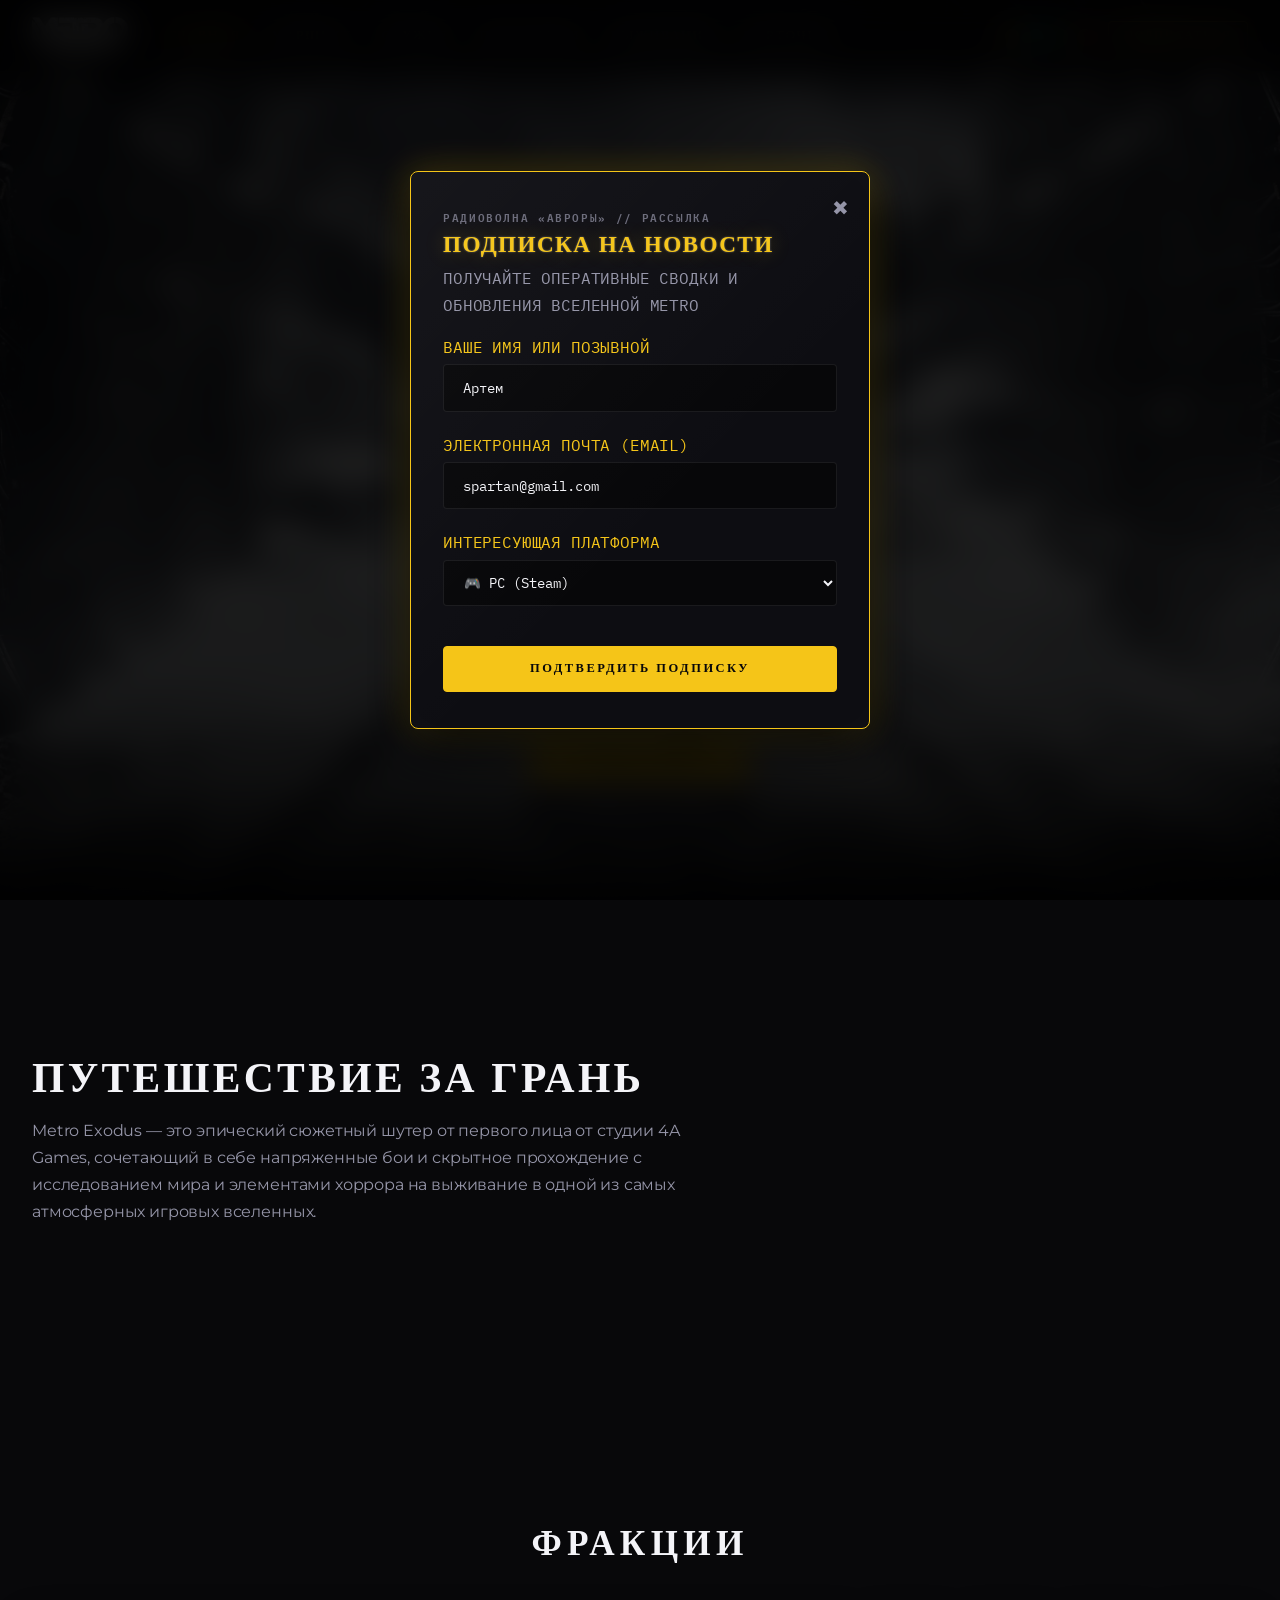
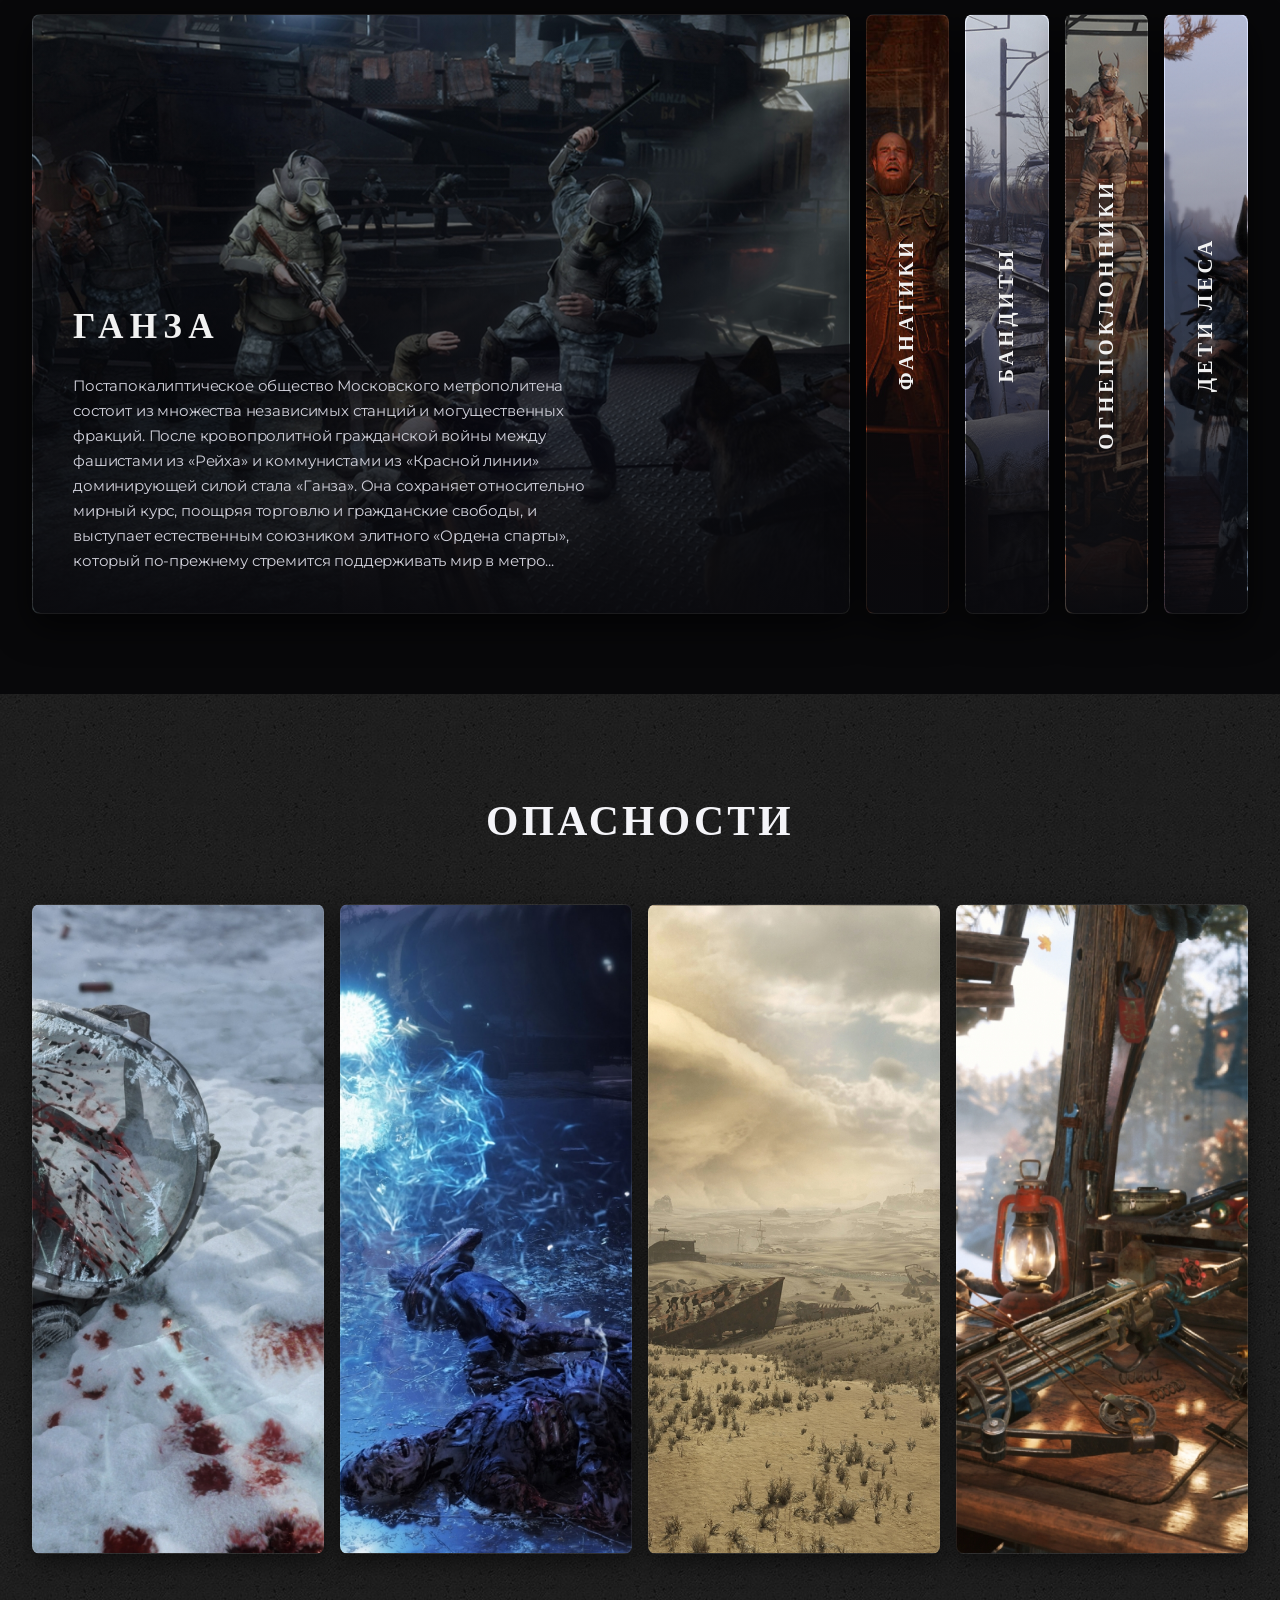
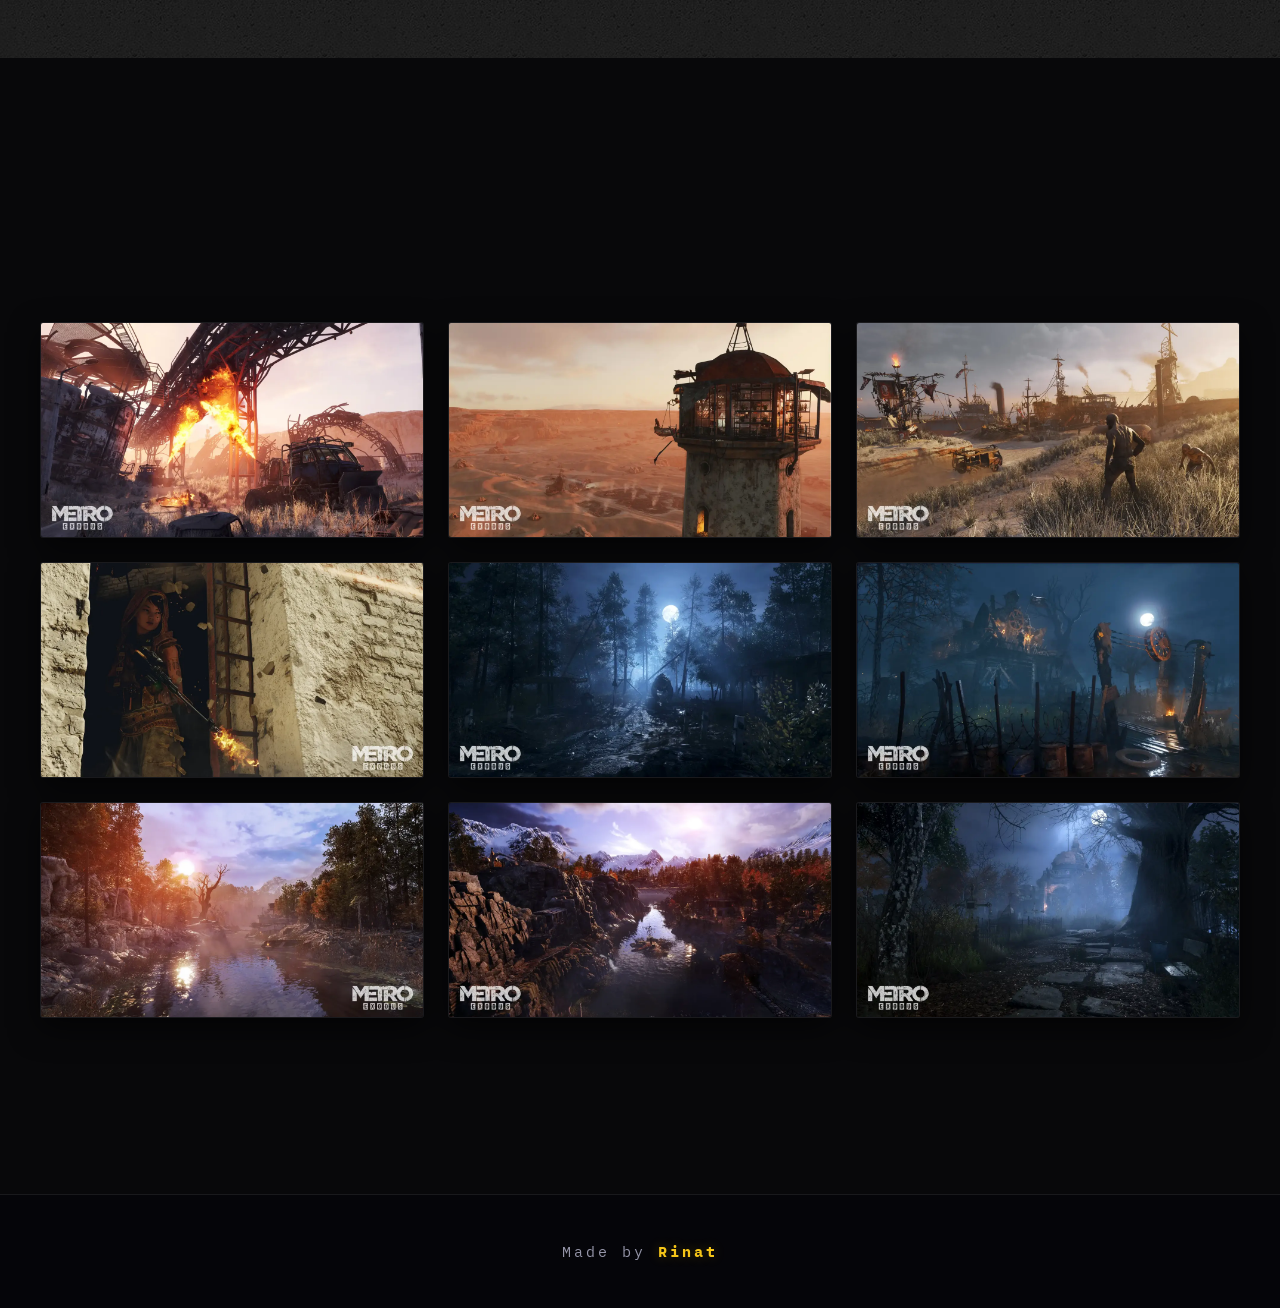
==== index.html @ ff0a6dcc "add full project" ====
<!DOCTYPE html>
<html lang="ru">
<head>
  <meta charset="UTF-8">
  <meta name="viewport" content="width=device-width, initial-scale=1.0">
  <title>METRO EXODUS | Официальный Промо-Портал</title>
  <meta name="description" content="Официальный мультистраничный промо-портал игры Metro Exodus. Исследуйте постапокалиптическую Россию на борту бронепоезда «Аврора».">
  <link rel="icon" type="image/svg+xml" href="/public/images/logo-title.png">
  <link rel="preconnect" href="https://player.vimeo.com">
  <link rel="preconnect" href="https://vod-progressive.akamaized.net">
  <link rel="stylesheet" href="css/style.css">
  <link rel="stylesheet" href="css/animations.css">
</head>
<body>

  <!-- Кастомный курсор -->
  <div class="custom-cursor" id="cursor"></div>
  <div class="custom-cursor-dot" id="cursor-dot"></div>

  <!-- Шапка сайта: логотип, навигация, кнопки цвета, подписка -->
  <header>
    <div class="header-container">
      <div class="logo-nav-group">
        <a href="index.html" class="logo-group">
          <img src="public/images/metro-exodus-logo.png" alt="Metro Exodus" class="nav-logo-img">
        </a>

        <nav>
          <ul>
            <li><a href="index.html" class="active">Главная</a></li>
            <li><a href="pages/journey.html">Маршрут</a></li>
            <li><a href="pages/arsenal.html">Оружие</a></li>
            <li><a href="pages/crew.html">Персонажи</a></li>
            <li><a href="pages/survival.html">Выживание</a></li>
            <li><a href="pages/cards.html">Карточки</a></li>
          </ul>
        </nav>
      </div>

      <!-- Кнопки цвета и подписка -->
      <div class="hud-controls">
        <div class="colors-buttons">
          <div class="btn-color" data-color="#f5c518" style="background: #f5c518;" title="Янтарный Спарты"></div>
          <div class="btn-color" data-color="#00d2ff" style="background: #00d2ff;" title="Неоновый Синий"></div>
          <div class="btn-color" data-color="#2cb53e" style="background: #2cb53e;" title="Радиационный Зеленый"></div>
          <div class="btn-color" data-color="#e23b3b" style="background: #e23b3b;" title="Аварийный Красный"></div>
        </div>

        <button class="btn btn-sm shimmer-btn" id="order-btn" style="padding: 0.4rem 0.95rem; font-size: 0.72rem;">ПОДПИСАТЬСЯ</button>
      </div>
    </div>
  </header>

  <!-- Главный экран: видео-фон, логотип, кнопки КУПИТЬ и ТРЕЙЛЕР -->
  <section id="hero">
    <div class="hero-bg">
      <img src="public/images/presentation-img.png" alt="Metro Exodus Hero" class="hero-fallback-img">
      <iframe
        src="https://player.vimeo.com/video/1082503286?background=1&dnt=1&autoplay=1&loop=1&byline=0&title=0&muted=1"
        class="hero-video-iframe"
        frameborder="0"
        allow="autoplay; fullscreen"
        allowfullscreen
        loading="eager"
      ></iframe>
      <div class="hero-gradient"></div>
    </div>
    <canvas id="hero-canvas" style="position: absolute; inset:0; pointer-events: none;"></canvas>
    
    <div class="hero-content reveal">
      <div class="hero-top-logo-wrap">
        <img src="public/images/metro-exodus-logo.png" alt="Metro Exodus" class="hero-center-logo">
      </div>
      
      <div class="hero-bottom-actions">
        <div class="hero-cta-stack">
          <a href="https://store.steampowered.com/app/412020/Metro_Exodus/" target="_blank" rel="noopener noreferrer" class="btn-hero-primary" id="btn-buy-steam" style="text-decoration: none;">
            <span id="hero-order-text">КУПИТЬ СЕЙЧАС</span>
          </a>
          
          <button class="btn-hero-trailer" id="btn-watch-trailer" type="button" data-trailer-modal>
            <svg class="play-icon" width="12" height="12" viewBox="0 0 24 24" fill="currentColor"><polygon points="5 3 19 12 5 21 5 3"/></svg>
            <span>СМОТРЕТЬ ТРЕЙЛЕР</span>
          </button>
        </div>
      </div>
    </div>
  </section>

  <section class="about-game">
    <div class="container">
      <div class="about-game-content">
        <div class="section-header">
          <h2 class="section-title">Путешествие за грань</h2>
          <p class="section-desc">
            Metro Exodus — это эпический сюжетный шутер от первого лица от студии 4A Games, сочетающий в себе напряженные бои и скрытное прохождение с исследованием мира и элементами хоррора на выживание в одной из самых атмосферных игровых вселенных.
          </p>
      </div>
      <div class="about-game-video">
        <iframe src="https://player.vimeo.com/video/563737485?autoplay=1&muted=1&background=1" frameborder="0" allow="accelerometer; autoplay; clipboard-write; encrypted-media; gyroscope; picture-in-picture; web-share" allowfullscreen></iframe>
      </div>
    </div>
  </section>

  <section class="factions">
  <div class="container">
    <div class="faction-main-title">
      <h2>Фракции</h2>
    </div>
    <div class="faction-cards">
      <div class="faction-card faction-hanza active-faction">
        <div class="faction-content">
          <h2 class="faction-title">Ганза</h2>
          <p class="faction-description">Постапокалиптическое общество Московского метрополитена состоит из множества независимых станций и могущественных фракций. После кровопролитной гражданской войны между фашистами из «Рейха» и коммунистами из «Красной линии» доминирующей силой стала «Ганза». Она сохраняет относительно мирный курс, поощряя торговлю и гражданские свободы, и выступает естественным союзником элитного «Ордена спарты», который по-прежнему стремится поддерживать мир в метро...</p>
        </div>
      </div>

      <div class="faction-card faction-fanatici">
        <div class="faction-content">
          <h2 class="faction-title">Фанатики</h2>
          <p class="faction-description">На Пустошах возникло немало замкнутых общин, но едва ли найдется более странная, чем группа фанатиков, обосновавшихся у берегов Волги. Считая, что любые технологии — это безумие человечества и лишь отказ от них дарует спасение, эти люди под бдительным оком своего зловещего, но по-своему харизматичного лидера Силантия начали поклоняться великому и могучему зверю, таящемуся в глубинах вод…</p>
        </div>
      </div>

      <div class="faction-card faction-bandits">
        <div class="faction-content">
          <h2 class="faction-title">Бандиты</h2>
          <p class="faction-description">Когда не остается надежды на возвращение к нормальной жизни, неудивительно, что по всей пустоши возникают бандитские шайки. Свирепые и беспощадные банды, обосновавшиеся на берегах Волги, похоже, заключили между собой перемирие и теперь сосредоточились на том, чтобы терроризировать местных жителей и отбирать у них всё, что представляет хоть какую-то ценность.</p>
        </div>
      </div>

      <div class="faction-card faction-fire-worshippers">
        <div class="faction-content">
          <h2 class="faction-title">Огнепоклонники</h2>
          <p class="faction-description">Огнепоклонники это господствующий класс в неофеодальном обществе пустыни; они держатся с подобающей самоуверенностью и ни во что не ставят человеческую сущность своих противников. Своим названием они обязаны культу «Священного пламени», созданному их предводителем Бароном для того, чтобы держать порабощенное население в повиновении.</p>
        </div>
      </div>

      <div class="faction-card faction-children-of-the-forest">
        <div class="faction-content">
          <h2 class="faction-title">Дети леса</h2>
          <p class="faction-description">«Дети леса» это, по сути, группа детей, которые оказались отрезаны от мира в скаутском лагере с началом войны и так и не успели по-настоящему повзрослеть. Под опекой своего наставника, которого они называют Учителем, они научились выживать в дикой природе и противостоять любым угрозам будь то капризы погоды, свирепые звери, набеги бандитов или незваные гости.</p>
        </div>
      </div>
    </div>
  </div>
  </section>

  <section class="hazards">
    <div class="container">
      <div class="section-header" style="text-align: center;">
        <h2 class="section-title">Опасности</h2>
      </div>
      <div class="hazards-cards">
        <div class="hazard-card hazard-radiation">
          <div class="hazard-content hazad-active">
            <h2 class="hazard-title">Радиация</h2>
            <p class="hazard-description">Вся поверхность Москвы окутана пеленой опасной радиации. Чтобы дышать в таких условиях, Артему и рейнджерам приходится постоянно носить противогазы, когда они находятся на поверхности. Орден «Спарта» полагал, что за пределами Москвы царят столь же непригодные для жизни условия, но теперь всё изменилось…</p>
          </div>
        </div>
        <div class="hazard-card hazard-anomaly">
          <div class="hazard-content">
            <h2 class="hazard-title">Аномалии</h2>
            <p class="hazard-description">Эти гудящие синие сгустки электрической энергии  одна из диковин постапокалиптического мира. Чрезвычайно опасные для всего, что оказывается в радиусе их действия, эти странно притягательные сферы могут появляться как днем, так и ночью, но обычно движутся по одному и тому же маршруту.</p>
          </div>
        </div>
        <div class="hazard-card hazard-sandstorm">
          <div class="hazard-content">
            <h2 class="hazard-title">Песчаные бури</h2>
            <p class="hazard-description">Пустыня суровая среда даже в лучшие времена. Невыносимая жара, необходимость постоянного обслуживания техники из-за вездесущего песка и — если уж совсем не повезет  песчаные бури. Эти стены песка сводят видимость практически к нулю и могут стать смертельной угрозой, если вовремя не найти укрытие.</p>
          </div>
        </div>
        <div class="hazard-card hazard-survival">
          <div class="hazard-content">
            <h2 class="hazard-title">Выживание</h2>
            <p class="hazard-description">Оказаться отрезанным от цивилизации это серьезное испытание для ваших навыков выживания. Угрозу для жизни представляют не только дикие звери и природные опасности, но и нехватка ресурсов: здесь непросто найти боеприпасы и припасы.</p>
          </div>
        </div>
      </div>
    </div>
  </section>

  <!-- Сетка скриншотов 3×3 — по клику открывается лайтбокс-слайдер -->
  <section id="media" class="media-gallery-section" style="padding: 5rem 0 6rem 0;">
    <div class="container">
      <div class="section-header reveal" style="text-align: center; margin-bottom: 2.5rem;">
        <h2 class="section-title" style="font-family: var(--font-heading); font-size: 2.6rem; letter-spacing: 0.15em;">МЕДИА</h2>
        <div class="title-accent-bar" style="width: 46px; height: 3px; background: var(--primary); margin: 0.75rem auto 1.5rem auto; border-radius: 2px; box-shadow: 0 0 10px var(--primary-glow);"></div>
        <p class="section-desc" style="max-width: 600px; margin: 0 auto; color: var(--foreground-muted);">
          Кадры экспедиции «Авроры» сквозь постапокалиптические просторы России. Нажмите на любое изображение для просмотра в слайдере.
        </p>
      </div>

      <div class="media-gallery-grid reveal">
        <div class="media-grid-item" data-index="0" data-full="public/images/metro-exodus-ss-1.webp">
          <img src="public/images/metro-exodus-ss-1.webp" alt="Metro Exodus Screenshot 1" loading="lazy">
        </div>
        <div class="media-grid-item" data-index="1" data-full="public/images/metro-exodus-ss-2.webp">
          <img src="public/images/metro-exodus-ss-2.webp" alt="Metro Exodus Screenshot 2" loading="lazy">
        </div>
        <div class="media-grid-item" data-index="2" data-full="public/images/metro-exodus-ss-3.webp">
          <img src="public/images/metro-exodus-ss-3.webp" alt="Metro Exodus Screenshot 3" loading="lazy">
        </div>
        <div class="media-grid-item" data-index="3" data-full="public/images/metro-exodus-ss-4.webp">
          <img src="public/images/metro-exodus-ss-4.webp" alt="Metro Exodus Screenshot 4" loading="lazy">
        </div>
        <div class="media-grid-item" data-index="4" data-full="public/images/metro-exodus-ss-5.webp">
          <img src="public/images/metro-exodus-ss-5.webp" alt="Metro Exodus Screenshot 5" loading="lazy">
        </div>
        <div class="media-grid-item" data-index="5" data-full="public/images/metro-exodus-ss-6.webp">
          <img src="public/images/metro-exodus-ss-6.webp" alt="Metro Exodus Screenshot 6" loading="lazy">
        </div>
        <div class="media-grid-item" data-index="6" data-full="public/images/metro-exodus-ss-7.webp">
          <img src="public/images/metro-exodus-ss-7.webp" alt="Metro Exodus Screenshot 7" loading="lazy">
        </div>
        <div class="media-grid-item" data-index="7" data-full="public/images/metro-exodus-ss-8.webp">
          <img src="public/images/metro-exodus-ss-8.webp" alt="Metro Exodus Screenshot 8" loading="lazy">
        </div>
        <div class="media-grid-item" data-index="8" data-full="public/images/metro-exodus-ss-9.webp">
          <img src="public/images/metro-exodus-ss-9.webp" alt="Metro Exodus Screenshot 9" loading="lazy">
        </div>
      </div>
    </div>
  </section>

  <!-- Лайтбокс для просмотра скриншотов -->
  <div class="modal" id="media-slider-modal">
    <div class="modal_dialog media-slider-dialog">
      <div class="modal_content media-slider-content">
        <div class="modal_close" id="media-slider-close">&#10006;</div>
        <button class="slider-nav-btn slider-prev" id="media-slider-prev" aria-label="Предыдущий слайд">&#10094;</button>
        <button class="slider-nav-btn slider-next" id="media-slider-next" aria-label="Следующий слайд">&#10095;</button>
        <div class="media-slider-img-wrap">
          <img id="media-slider-img" src="" alt="Metro Exodus Screenshot Fullscreen">
        </div>
      </div>
    </div>
  </div>

  <!-- Модальное окно с трейлером -->
  <div class="modal" id="trailer-modal">
    <div class="modal_dialog trailer-modal-dialog">
      <div class="modal_content trailer-modal-content">
        <div class="modal_close" id="trailer-close">&#10006;</div>
        <div class="trailer-iframe-wrap">
          <iframe
            id="trailer-iframe"
            src=""
            data-src="https://www.youtube.com/embed/fbbqlvuovQ0?autoplay=1"
            title="Metro Exodus - Official Gameplay Trailer"
            allow="accelerometer; autoplay; clipboard-write; encrypted-media; gyroscope; picture-in-picture; web-share"
            allowfullscreen
          ></iframe>
        </div>
      </div>
    </div>
  </div>

  <!-- Модальное окно подписки на новости -->
  <div class="modal" id="order-modal">
    <div class="modal_dialog" style="max-width: 460px; width: 92%;">
      <div class="modal_content metal-panel" style="padding: 2.25rem 2rem; position: relative;">
        <div class="modal_close" id="order-close">&#10006;</div>
        
        <!-- Form View -->
        <div id="subscribe-form-view">
          <div class="tech-stamp text-primary font-bold" style="font-size: 0.68rem; letter-spacing: 0.15em;">РАДИОВОЛНА «АВРОРЫ» // РАССЫЛКА</div>
          <h3 class="modal_title text-glow" style="margin-top: 0.35rem; font-size: 1.45rem; line-height: 1.2;">ПОДПИСКА НА НОВОСТИ</h3>
          <p class="text-muted font-mono text-[10px] tracking-[0.15em] mb-4">ПОЛУЧАЙТЕ ОПЕРАТИВНЫЕ СВОДКИ И ОБНОВЛЕНИЯ ВСЕЛЕННОЙ METRO</p>

          <form id="subscribe-form" action="#">
            <div class="modal_input_group">
              <label class="font-mono text-[9px] text-primary tracking-[0.1em] block mb-1">ВАШЕ ИМЯ ИЛИ ПОЗЫВНОЙ</label>
              <input required placeholder="Введите имя (напр. Артем)" name="sub_name" id="sub-name" type="text" class="modal_input font-mono" value="Артем">
            </div>

            <div class="modal_input_group">
              <label class="font-mono text-[9px] text-primary tracking-[0.1em] block mb-1">ЭЛЕКТРОННАЯ ПОЧТА (EMAIL)</label>
              <input required placeholder="name@example.com" name="sub_email" id="sub-email" type="email" class="modal_input font-mono" value="spartan@gmail.com">
              <span class="checker font-mono text-[9px]" id="sub-email-error" style="color: #e23b3b; display: none; margin-top: 4px;">Ошибка: введите корректный адрес электронной почты</span>
            </div>

            <div class="modal_input_group">
              <label class="font-mono text-[9px] text-primary tracking-[0.1em] block mb-1">ИНТЕРЕСУЮЩАЯ ПЛАТФОРМА</label>
              <select id="sub-platform" class="modal_input font-mono" style="cursor: pointer; padding: 0.75rem 1rem;">
                <option value="Steam">🎮 PC (Steam)</option>
                <option value="PlayStation">🎮 PlayStation</option>
                <option value="Xbox">🎮 Xbox Series X|S</option>
                <option value="Все платформы">📡 Все платформы и новости Вселенной Метро</option>
              </select>
            </div>

            <button type="submit" class="btn btn-solid shimmer-btn" id="sub-submit-btn" style="width: 100%; margin-top: 1.25rem; border-radius: 4px; padding: 0.85rem 0; font-size: 0.78rem;">ПОДТВЕРДИТЬ ПОДПИСКУ</button>
          </form>
        </div>

        <!-- Success View with Achievement Stamp -->
        <div id="subscribe-success-view" style="display: none; text-align: center; padding: 1rem 0;">
          <div style="width: 64px; height: 64px; background: rgba(44, 181, 62, 0.15); border: 2px solid var(--rad); border-radius: 50%; display: flex; align-items: center; justify-content: center; margin: 0 auto 1.25rem auto; font-size: 2rem; color: var(--rad); box-shadow: 0 0 25px rgba(44, 181, 62, 0.4);">✔</div>
          <div class="tech-stamp font-bold" style="color: var(--rad); font-size: 0.72rem; letter-spacing: 0.2em;">ДОСТУП ПРЕДОСТАВЛЕН</div>
          <h3 class="modal_title text-glow" style="margin-top: 0.35rem; font-size: 1.5rem; color: #fff;">УСПЕШНО ОФОРМЛЕНО!</h3>
          <p style="color: var(--foreground-muted); font-size: 0.85rem; line-height: 1.6; margin-top: 0.75rem;">
            Благодарим за подписку, <strong id="sub-res-name" style="color: #fff;">Артем</strong>! Свежие сводки и эксклюзивные материалы будут приходить на <strong id="sub-res-email" style="color: var(--primary);">spartan@gmail.com</strong>.
          </p>
          <div style="margin-top: 1.25rem; padding: 0.75rem; background: rgba(0,0,0,0.45); border: 1px dashed var(--border); border-radius: 4px; font-family: var(--font-mono); font-size: 0.75rem; color: var(--foreground-muted);">
            СТАТУС: <span style="color: var(--primary); font-weight: bold;">ПОДПИСАН НА ЧАСТОТУ «АВРОРЫ»</span>
          </div>
          <button type="button" class="btn btn-solid shimmer-btn" id="subscribe-close-success-btn" style="width: 100%; margin-top: 1.5rem; border-radius: 4px; padding: 0.75rem 0; font-size: 0.76rem;">ОТЛИЧНО</button>
        </div>

      </div>
    </div>
  </div>

  <!-- Уведомления -->
  <div id="toasts-container" class="toasts-container"></div>

  <!-- Пасхалка: ввод "metro" или "aurora" на клавиатуре -->
  <div class="egg-overlay" id="egg-overlay">
    <div class="modal_content metal-panel" style="text-align: center; max-width: 480px; width: 90%;">
      <div class="egg-close" id="egg-close">&#10006;</div>
      <div style="font-size: 3rem;">📻</div>
      <div style="margin-top: 1.5rem; font-size: 1.25rem; letter-spacing: 0.2em; font-weight: 700;" class="text-glow font-heading">DEVELOPER CHIPTUNE ROOM</div>
      <div style="font-size: 0.85rem; color: var(--foreground-muted); margin-top: 0.5rem;" class="font-mono">Пасхалка активирована. Наслаждайтесь путешествием на «Авроре»!</div>
    </div>
  </div>

  <!-- Пасхалка: ввод "2033" на клавиатуре — отсылка на Metro 2033 (первая часть) -->
  <div class="egg-overlay" id="egg-2033-overlay">
    <div class="egg-2033-panel">

      <!-- Кнопка закрытия -->
      <button class="egg-close" id="egg-2033-close" aria-label="Закрыть">&#10006;</button>

      <!-- Шапка с годом -->
      <div class="egg-2033-year">2033</div>

      <!-- Значок радиации -->
      <div class="egg-2033-icon" aria-hidden="true">☢</div>

      <!-- Заголовок -->
      <h2 class="egg-2033-title">METRO 2033</h2>
      <p class="egg-2033-subtitle font-mono">// Начало. Московское метро. Станция ВДНХ.</p>

      <!-- Цитата из игры -->
      <blockquote class="egg-2033-quote">
        «Наша планета мертва. Люди думают, что выжили,<br>
        потому что ещё дышат. Но жизнь в метро — это не жизнь.»
        <cite>— Артём</cite>
      </blockquote>

      <!-- Статистика игры -->
      <div class="egg-2033-stats">
        <div class="egg-2033-stat">
          <span class="egg-2033-stat-value">2033</span>
          <span class="egg-2033-stat-label">ГОД ДЕЙСТВИЯ</span>
        </div>
        <div class="egg-2033-stat">
          <span class="egg-2033-stat-value">12</span>
          <span class="egg-2033-stat-label">СТАНЦИЙ МОСКВЫ</span>
        </div>
        <div class="egg-2033-stat">
          <span class="egg-2033-stat-value">10 ЛЕТ</span>
          <span class="egg-2033-stat-label">ПОСЛЕ ВОЙНЫ</span>
        </div>
      </div>

      <!-- Подпись -->
      <p class="egg-2033-footer font-mono">
        Код «<span style="color: var(--rad);">2033</span>» разблокирован — активирован режим радиации
      </p>

    </div>
  </div>

  <!-- Подвал сайта -->
  <footer class="site-footer">
    <div class="container">
      <div class="footer-credit">
        Made by <span>Rinat</span>
      </div>
    </div>
  </footer>

  <script src="js/core.js"></script>
  <script src="js/home.js"></script>
</body>
</html>
---- css/style.css ----
/* ==========================================================================
   METRO EXODUS - MASTER STYLESHEET (MODULAR ARCHITECTURE)
   ========================================================================== */

/* 1. Base Design System, Typography, Layout, Header, Footer & Modals */
@import url('base.css');

/* 2. Micro-interactions & Keyframe Animations */
@import url('animations.css');

/* 3. Page Components */
@import url('home.css');
@import url('journey.css');
@import url('arsenal.css');
@import url('crew.css');
@import url('survival.css');
@import url('media.css');
---- css/animations.css ----
/* ==========================================================================
   METRO EXODUS - PRODUCTION STUDIO ANIMATIONS MODULE
   ========================================================================== */

/* --- Keyframe Animations --- */

@keyframes fadeIn {
  from { opacity: 0; }
  to { opacity: 1; }
}

@keyframes fadeInUp {
  from {
    opacity: 0;
    transform: translateY(30px);
  }
  to {
    opacity: 1;
    transform: translateY(0);
  }
}

@keyframes fadeInDown {
  from {
    opacity: 0;
    transform: translateY(-25px);
  }
  to {
    opacity: 1;
    transform: translateY(0);
  }
}

@keyframes fadeInLeft {
  from {
    opacity: 0;
    transform: translateX(-35px);
  }
  to {
    opacity: 1;
    transform: translateX(0);
  }
}

@keyframes fadeInRight {
  from {
    opacity: 0;
    transform: translateX(35px);
  }
  to {
    opacity: 1;
    transform: translateX(0);
  }
}

@keyframes scaleIn {
  from {
    opacity: 0;
    transform: scale(0.92);
  }
  to {
    opacity: 1;
    transform: scale(1);
  }
}

@keyframes pulseGlow {
  0%, 100% {
    box-shadow: 0 0 15px var(--primary-glow);
    border-color: var(--border-hover);
  }
  50% {
    box-shadow: 0 0 30px var(--primary-glow), 0 0 10px var(--primary);
    border-color: var(--primary);
  }
}

@keyframes radarSpin {
  from { transform: rotate(0deg); }
  to { transform: rotate(360deg); }
}

@keyframes lightSweep {
  0% { left: -100%; }
  50%, 100% { left: 150%; }
}

@keyframes floatGentle {
  0%, 100% { transform: translateY(0px); }
  50% { transform: translateY(-8px); }
}

@keyframes nixieFlicker {
  0%, 100% { opacity: 1; text-shadow: 0 0 20px var(--primary-glow), 0 0 2px var(--primary); }
  3% { opacity: 0.85; text-shadow: 0 0 10px var(--primary-glow); }
  6% { opacity: 1; text-shadow: 0 0 20px var(--primary-glow), 0 0 2px var(--primary); }
  77% { opacity: 1; }
  78% { opacity: 0.9; text-shadow: 0 0 8px var(--primary-glow); }
  79% { opacity: 1; }
}

@keyframes borderGlowTrack {
  0% { background-position: 0% 50%; }
  50% { background-position: 100% 50%; }
  100% { background-position: 0% 50%; }
}

/* --- Reveal Classes (Triggered via IntersectionObserver or initial load) --- */

.reveal {
  opacity: 0;
  transform: translateY(28px);
  transition: opacity 0.8s cubic-bezier(0.16, 1, 0.3, 1), transform 0.8s cubic-bezier(0.16, 1, 0.3, 1);
  will-change: opacity, transform;
}

.reveal.active, .no-js .reveal {
  opacity: 1;
  transform: translateY(0);
}

.reveal-left {
  opacity: 0;
  transform: translateX(-35px);
  transition: opacity 0.8s cubic-bezier(0.16, 1, 0.3, 1), transform 0.8s cubic-bezier(0.16, 1, 0.3, 1);
  will-change: opacity, transform;
}

.reveal-left.active, .no-js .reveal-left {
  opacity: 1;
  transform: translateX(0);
}

.reveal-right {
  opacity: 0;
  transform: translateX(35px);
  transition: opacity 0.8s cubic-bezier(0.16, 1, 0.3, 1), transform 0.8s cubic-bezier(0.16, 1, 0.3, 1);
  will-change: opacity, transform;
}

.reveal-right.active, .no-js .reveal-right {
  opacity: 1;
  transform: translateX(0);
}

.reveal-scale {
  opacity: 0;
  transform: scale(0.94);
  transition: opacity 0.8s cubic-bezier(0.16, 1, 0.3, 1), transform 0.8s cubic-bezier(0.16, 1, 0.3, 1);
  will-change: opacity, transform;
}

.reveal-scale.active, .no-js .reveal-scale {
  opacity: 1;
  transform: scale(1);
}

/* Staggered Delays for Grid Children */
.delay-1 { transition-delay: 0.1s !important; }
.delay-2 { transition-delay: 0.2s !important; }
.delay-3 { transition-delay: 0.3s !important; }
.delay-4 { transition-delay: 0.4s !important; }
.delay-5 { transition-delay: 0.5s !important; }
.delay-6 { transition-delay: 0.6s !important; }

/* --- Studio Interactive Micro-Animations --- */

.studio-card-glow {
  position: relative;
}

.studio-card-glow::after {
  content: '';
  position: absolute;
  inset: -1px;
  border-radius: inherit;
  background: linear-gradient(135deg, var(--primary-glow) 0%, transparent 60%);
  opacity: 0;
  transition: opacity 0.5s ease;
  pointer-events: none;
  z-index: 0;
}

.studio-card-glow:hover::after {
  opacity: 1;
}

.shimmer-btn {
  position: relative;
  overflow: hidden;
}

.shimmer-btn::before {
  content: '';
  position: absolute;
  top: 0;
  left: -100%;
  width: 60%;
  height: 100%;
  background: linear-gradient(90deg, transparent, rgba(255, 255, 255, 0.15), transparent);
  transform: skewX(-25deg);
  transition: 0.75s ease;
}

.shimmer-btn:hover::before {
  left: 150%;
}

.float-item {
  animation: floatGentle 5s ease-in-out infinite;
}

.nixie-flicker {
  animation: nixieFlicker 6s infinite;
}

.pulse-primary {
  animation: pulseGlow 3s infinite ease-in-out;
}

.radar-rotate-anim {
  animation: radarSpin 24s linear infinite;
}

/* ==========================================================================
   METRO 2033 — ПАСХАЛКА (Easter Egg Overlay)
   Активируется набором "2033" на клавиатуре
   ========================================================================== */

/* Анимация пульсации значка радиации */
@keyframes radPulse {
  0%, 100% {
    transform: scale(1);
    text-shadow: 0 0 20px rgba(44, 181, 62, 0.6), 0 0 60px rgba(44, 181, 62, 0.2);
  }
  50% {
    transform: scale(1.12);
    text-shadow: 0 0 40px rgba(44, 181, 62, 0.9), 0 0 80px rgba(44, 181, 62, 0.4);
  }
}

/* Мерцание года "2033" */
@keyframes yearFlicker {
  0%, 100% { opacity: 0.15; }
  50%       { opacity: 0.06; }
}

/* Плавное появление панели */
@keyframes panelSlideUp {
  from {
    opacity: 0;
    transform: translateY(40px) scale(0.96);
  }
  to {
    opacity: 1;
    transform: translateY(0) scale(1);
  }
}

/* Фон оверлея — тёмный с зелёным туманом */
#egg-2033-overlay {
  display: flex;
  align-items: center;
  justify-content: center;
  position: fixed;
  inset: 0;
  z-index: 9999;
  background: radial-gradient(ellipse at 50% 40%, rgba(44, 181, 62, 0.08) 0%, rgba(5, 13, 7, 0.97) 65%);
  backdrop-filter: blur(8px);
  -webkit-backdrop-filter: blur(8px);
  /* Скрыт по умолчанию */
  opacity: 0;
  pointer-events: none;
  transition: opacity 0.4s ease;
}

/* Показ оверлея */
#egg-2033-overlay.active {
  opacity: 1;
  pointer-events: all;
}

/* Карточка пасхалки */
.egg-2033-panel {
  position: relative;
  max-width: 520px;
  width: 92%;
  padding: 2.5rem 2.25rem 2rem;
  text-align: center;

  background: linear-gradient(160deg, rgba(10, 22, 12, 0.98) 0%, rgba(5, 10, 6, 0.99) 100%);
  border: 1px solid rgba(44, 181, 62, 0.35);
  border-radius: 4px;
  box-shadow:
    0 0 0 1px rgba(44, 181, 62, 0.1),
    0 0 60px rgba(44, 181, 62, 0.12),
    0 30px 80px rgba(0, 0, 0, 0.7);

  animation: panelSlideUp 0.5s cubic-bezier(0.16, 1, 0.3, 1) both;
}

/* Кнопка закрытия */
.egg-2033-panel .egg-close {
  position: absolute;
  top: 1rem;
  right: 1rem;
  background: none;
  border: 1px solid rgba(44, 181, 62, 0.25);
  color: rgba(44, 181, 62, 0.6);
  width: 28px;
  height: 28px;
  border-radius: 2px;
  font-size: 0.75rem;
  cursor: pointer;
  display: flex;
  align-items: center;
  justify-content: center;
  transition: color 0.2s, border-color 0.2s, background 0.2s;
}

.egg-2033-panel .egg-close:hover {
  color: #2cb53e;
  border-color: #2cb53e;
  background: rgba(44, 181, 62, 0.08);
}

/* Большой год на фоне — декоративный */
.egg-2033-year {
  position: absolute;
  top: 50%;
  left: 50%;
  transform: translate(-50%, -50%);
  font-family: var(--font-heading);
  font-size: 9rem;
  font-weight: 900;
  color: rgba(44, 181, 62, 0.07);
  letter-spacing: 0.05em;
  pointer-events: none;
  user-select: none;
  animation: yearFlicker 3s ease-in-out infinite;
  line-height: 1;
}

/* Знак радиации */
.egg-2033-icon {
  font-size: 3.5rem;
  animation: radPulse 2.5s ease-in-out infinite;
  display: block;
  position: relative;
  z-index: 1;
}

/* Заголовок METRO 2033 */
.egg-2033-title {
  font-family: var(--font-heading);
  font-size: 2rem;
  font-weight: 700;
  letter-spacing: 0.25em;
  color: #2cb53e;
  text-shadow: 0 0 25px rgba(44, 181, 62, 0.5), 0 0 2px rgba(44, 181, 62, 0.8);
  margin: 0.6rem 0 0.3rem;
  position: relative;
  z-index: 1;
}

/* Подзаголовок */
.egg-2033-subtitle {
  font-size: 0.72rem;
  color: rgba(44, 181, 62, 0.55);
  letter-spacing: 0.12em;
  margin-bottom: 1.5rem;
  position: relative;
  z-index: 1;
}

/* Цитата Артёма */
.egg-2033-quote {
  position: relative;
  z-index: 1;
  padding: 1rem 1.25rem;
  margin: 0 0 1.5rem;
  background: rgba(44, 181, 62, 0.05);
  border-left: 3px solid rgba(44, 181, 62, 0.5);
  border-radius: 0 3px 3px 0;
  text-align: left;
  font-style: italic;
  font-size: 0.87rem;
  line-height: 1.65;
  color: #b8d4bc;
}

.egg-2033-quote cite {
  display: block;
  margin-top: 0.65rem;
  font-style: normal;
  font-family: var(--font-mono);
  font-size: 0.72rem;
  color: rgba(44, 181, 62, 0.6);
  letter-spacing: 0.1em;
}

/* Блок со статистикой */
.egg-2033-stats {
  display: flex;
  justify-content: center;
  gap: 1.5rem;
  position: relative;
  z-index: 1;
  padding: 1rem 0;
  border-top: 1px solid rgba(44, 181, 62, 0.12);
  border-bottom: 1px solid rgba(44, 181, 62, 0.12);
  margin-bottom: 1.25rem;
}

.egg-2033-stat {
  display: flex;
  flex-direction: column;
  align-items: center;
  gap: 0.2rem;
}

.egg-2033-stat-value {
  font-family: var(--font-heading);
  font-size: 1.2rem;
  font-weight: 700;
  color: #2cb53e;
  text-shadow: 0 0 12px rgba(44, 181, 62, 0.4);
}

.egg-2033-stat-label {
  font-family: var(--font-mono);
  font-size: 0.6rem;
  color: rgba(44, 181, 62, 0.45);
  letter-spacing: 0.12em;
  text-transform: uppercase;
}

/* Нижняя подпись */
.egg-2033-footer {
  position: relative;
  z-index: 1;
  font-size: 0.68rem;
  color: rgba(44, 181, 62, 0.4);
  letter-spacing: 0.1em;
}
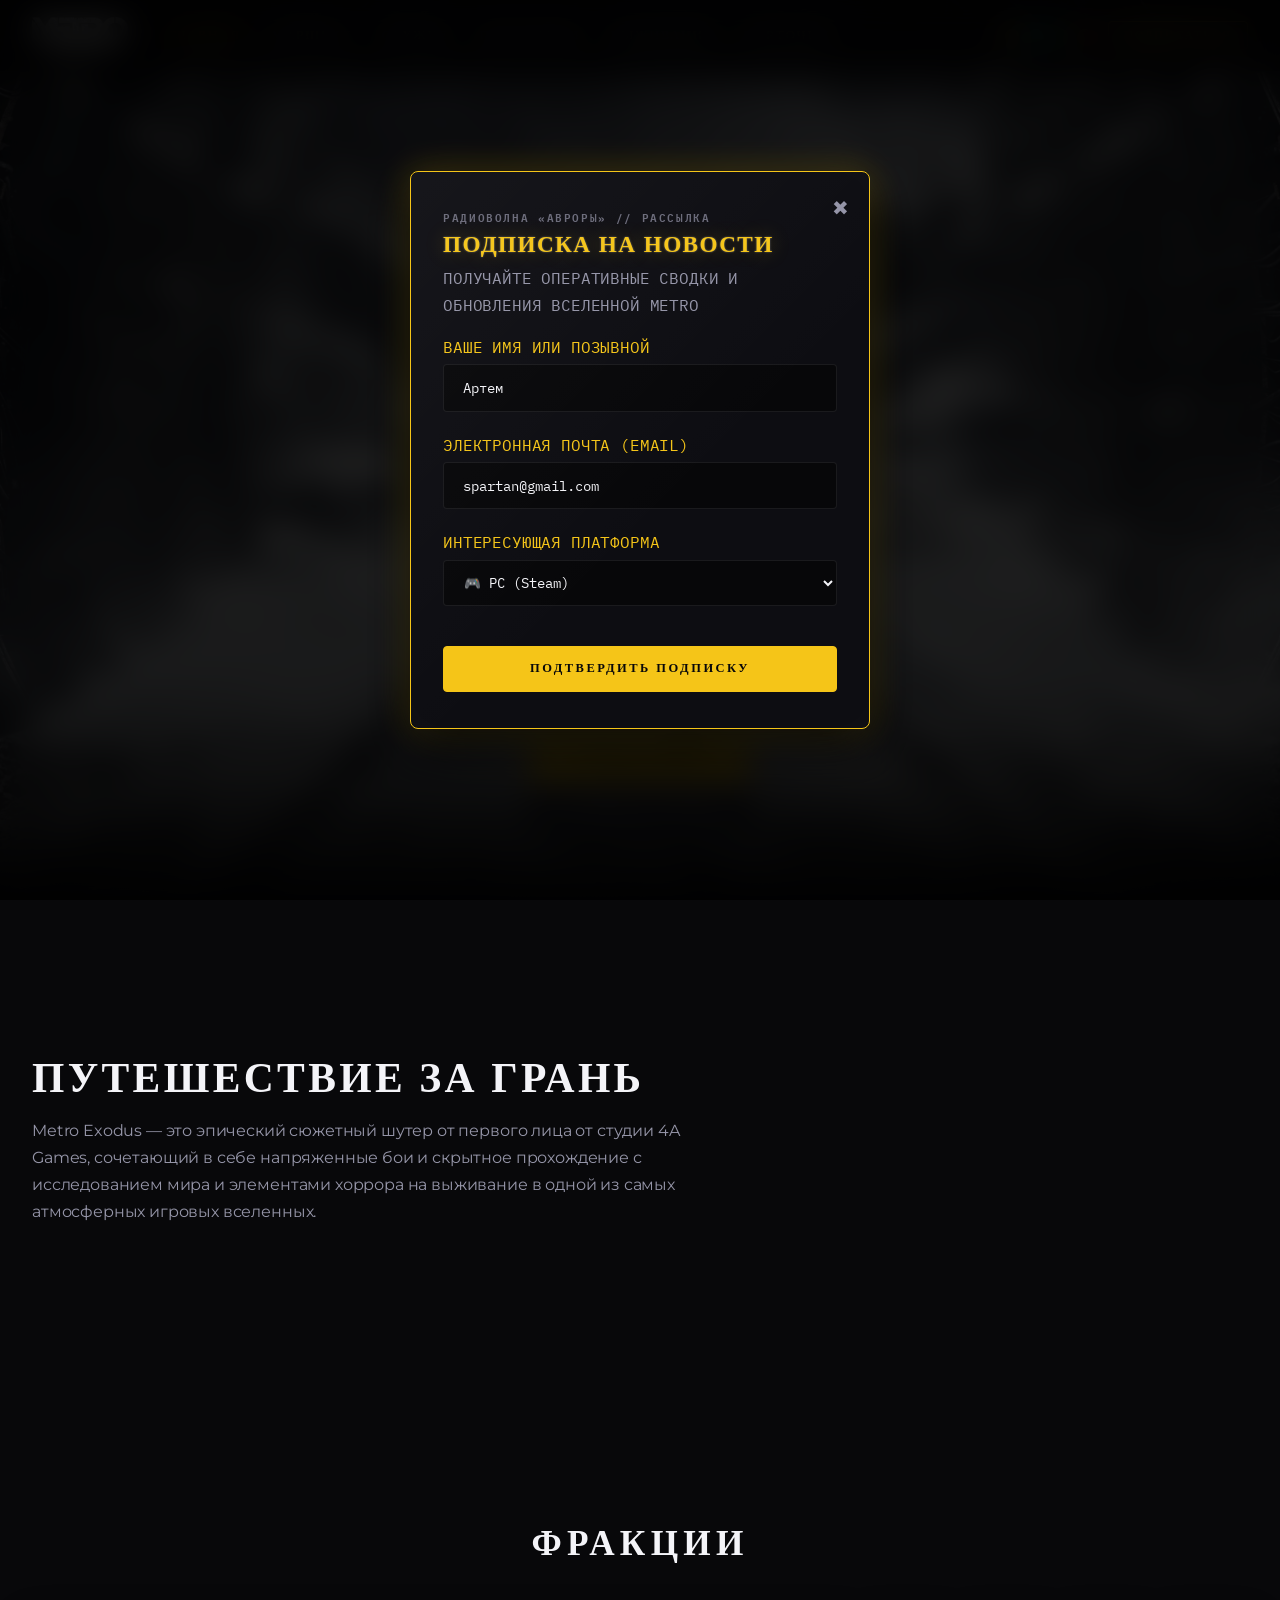
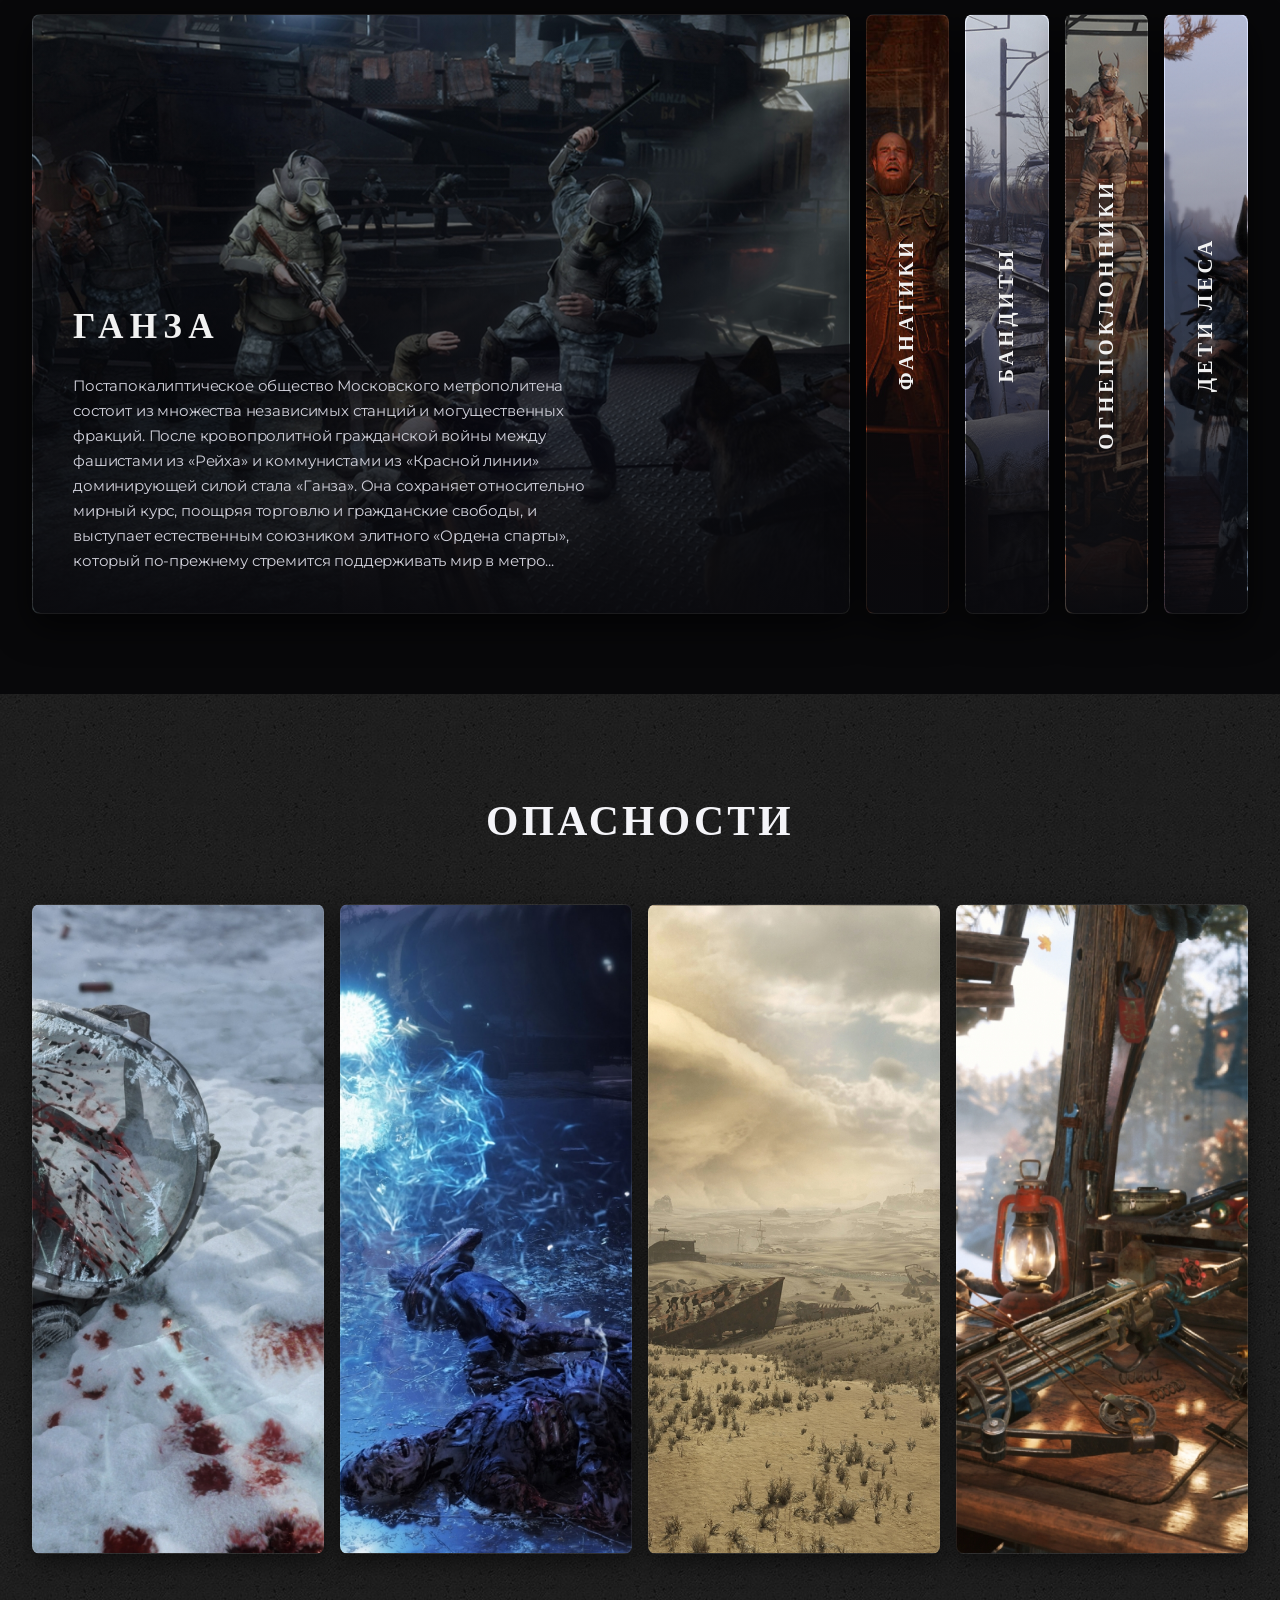
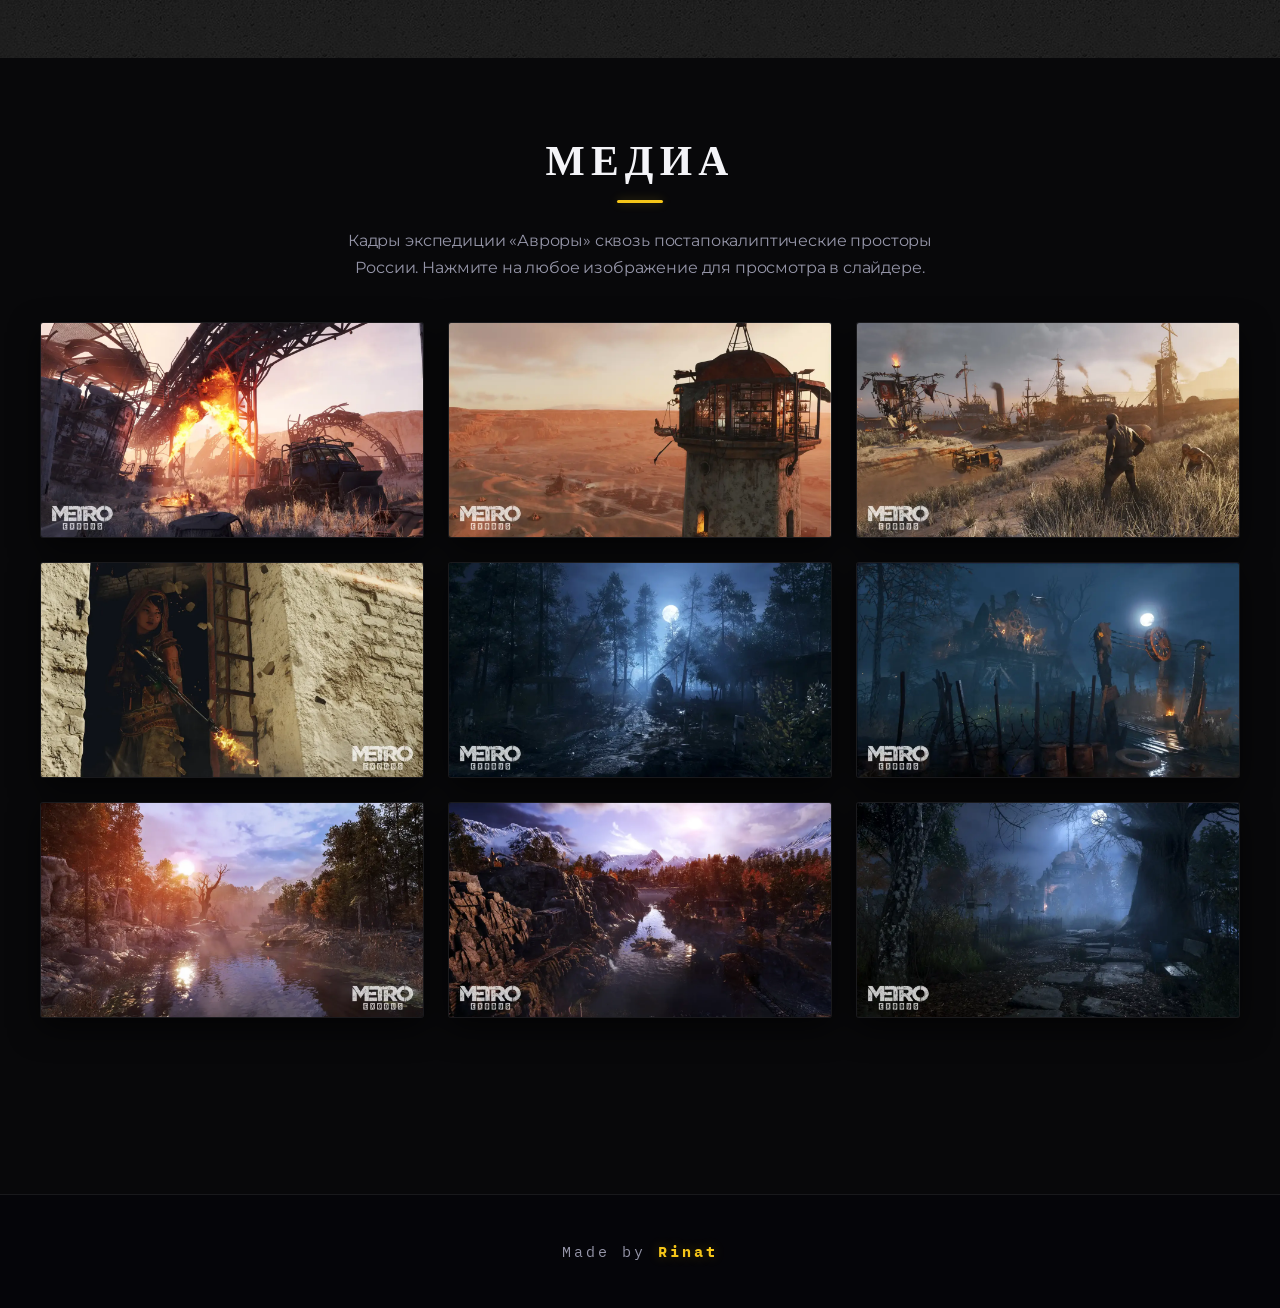
==== commit d1b43849: "Rename public to assets to fix Vercel without breaking encoding" ====
--- a/index.html
+++ b/index.html
@@ -5,7 +5,7 @@
   <meta name="viewport" content="width=device-width, initial-scale=1.0">
   <title>METRO EXODUS | Официальный Промо-Портал</title>
   <meta name="description" content="Официальный мультистраничный промо-портал игры Metro Exodus. Исследуйте постапокалиптическую Россию на борту бронепоезда «Аврора».">
-  <link rel="icon" type="image/svg+xml" href="/public/images/logo-title.png">
+  <link rel="icon" type="image/svg+xml" href="/assets/images/logo-title.png">
   <link rel="preconnect" href="https://player.vimeo.com">
   <link rel="preconnect" href="https://vod-progressive.akamaized.net">
   <link rel="stylesheet" href="css/style.css">
@@ -22,7 +22,7 @@
     <div class="header-container">
       <div class="logo-nav-group">
         <a href="index.html" class="logo-group">
-          <img src="public/images/metro-exodus-logo.png" alt="Metro Exodus" class="nav-logo-img">
+          <img src="assets/images/metro-exodus-logo.png" alt="Metro Exodus" class="nav-logo-img">
         </a>
 
         <nav>
@@ -54,7 +54,7 @@
   <!-- Главный экран: видео-фон, логотип, кнопки КУПИТЬ и ТРЕЙЛЕР -->
   <section id="hero">
     <div class="hero-bg">
-      <img src="public/images/presentation-img.png" alt="Metro Exodus Hero" class="hero-fallback-img">
+      <img src="assets/images/presentation-img.png" alt="Metro Exodus Hero" class="hero-fallback-img">
       <iframe
         src="https://player.vimeo.com/video/1082503286?background=1&dnt=1&autoplay=1&loop=1&byline=0&title=0&muted=1"
         class="hero-video-iframe"
@@ -69,7 +69,7 @@
     
     <div class="hero-content reveal">
       <div class="hero-top-logo-wrap">
-        <img src="public/images/metro-exodus-logo.png" alt="Metro Exodus" class="hero-center-logo">
+        <img src="assets/images/metro-exodus-logo.png" alt="Metro Exodus" class="hero-center-logo">
       </div>
       
       <div class="hero-bottom-actions">
@@ -192,32 +192,32 @@
       </div>
 
       <div class="media-gallery-grid reveal">
-        <div class="media-grid-item" data-index="0" data-full="public/images/metro-exodus-ss-1.webp">
-          <img src="public/images/metro-exodus-ss-1.webp" alt="Metro Exodus Screenshot 1" loading="lazy">
-        </div>
-        <div class="media-grid-item" data-index="1" data-full="public/images/metro-exodus-ss-2.webp">
-          <img src="public/images/metro-exodus-ss-2.webp" alt="Metro Exodus Screenshot 2" loading="lazy">
-        </div>
-        <div class="media-grid-item" data-index="2" data-full="public/images/metro-exodus-ss-3.webp">
-          <img src="public/images/metro-exodus-ss-3.webp" alt="Metro Exodus Screenshot 3" loading="lazy">
-        </div>
-        <div class="media-grid-item" data-index="3" data-full="public/images/metro-exodus-ss-4.webp">
-          <img src="public/images/metro-exodus-ss-4.webp" alt="Metro Exodus Screenshot 4" loading="lazy">
-        </div>
-        <div class="media-grid-item" data-index="4" data-full="public/images/metro-exodus-ss-5.webp">
-          <img src="public/images/metro-exodus-ss-5.webp" alt="Metro Exodus Screenshot 5" loading="lazy">
-        </div>
-        <div class="media-grid-item" data-index="5" data-full="public/images/metro-exodus-ss-6.webp">
-          <img src="public/images/metro-exodus-ss-6.webp" alt="Metro Exodus Screenshot 6" loading="lazy">
-        </div>
-        <div class="media-grid-item" data-index="6" data-full="public/images/metro-exodus-ss-7.webp">
-          <img src="public/images/metro-exodus-ss-7.webp" alt="Metro Exodus Screenshot 7" loading="lazy">
-        </div>
-        <div class="media-grid-item" data-index="7" data-full="public/images/metro-exodus-ss-8.webp">
-          <img src="public/images/metro-exodus-ss-8.webp" alt="Metro Exodus Screenshot 8" loading="lazy">
-        </div>
-        <div class="media-grid-item" data-index="8" data-full="public/images/metro-exodus-ss-9.webp">
-          <img src="public/images/metro-exodus-ss-9.webp" alt="Metro Exodus Screenshot 9" loading="lazy">
+        <div class="media-grid-item" data-index="0" data-full="assets/images/metro-exodus-ss-1.webp">
+          <img src="assets/images/metro-exodus-ss-1.webp" alt="Metro Exodus Screenshot 1" loading="lazy">
+        </div>
+        <div class="media-grid-item" data-index="1" data-full="assets/images/metro-exodus-ss-2.webp">
+          <img src="assets/images/metro-exodus-ss-2.webp" alt="Metro Exodus Screenshot 2" loading="lazy">
+        </div>
+        <div class="media-grid-item" data-index="2" data-full="assets/images/metro-exodus-ss-3.webp">
+          <img src="assets/images/metro-exodus-ss-3.webp" alt="Metro Exodus Screenshot 3" loading="lazy">
+        </div>
+        <div class="media-grid-item" data-index="3" data-full="assets/images/metro-exodus-ss-4.webp">
+          <img src="assets/images/metro-exodus-ss-4.webp" alt="Metro Exodus Screenshot 4" loading="lazy">
+        </div>
+        <div class="media-grid-item" data-index="4" data-full="assets/images/metro-exodus-ss-5.webp">
+          <img src="assets/images/metro-exodus-ss-5.webp" alt="Metro Exodus Screenshot 5" loading="lazy">
+        </div>
+        <div class="media-grid-item" data-index="5" data-full="assets/images/metro-exodus-ss-6.webp">
+          <img src="assets/images/metro-exodus-ss-6.webp" alt="Metro Exodus Screenshot 6" loading="lazy">
+        </div>
+        <div class="media-grid-item" data-index="6" data-full="assets/images/metro-exodus-ss-7.webp">
+          <img src="assets/images/metro-exodus-ss-7.webp" alt="Metro Exodus Screenshot 7" loading="lazy">
+        </div>
+        <div class="media-grid-item" data-index="7" data-full="assets/images/metro-exodus-ss-8.webp">
+          <img src="assets/images/metro-exodus-ss-8.webp" alt="Metro Exodus Screenshot 8" loading="lazy">
+        </div>
+        <div class="media-grid-item" data-index="8" data-full="assets/images/metro-exodus-ss-9.webp">
+          <img src="assets/images/metro-exodus-ss-9.webp" alt="Metro Exodus Screenshot 9" loading="lazy">
         </div>
       </div>
     </div>
